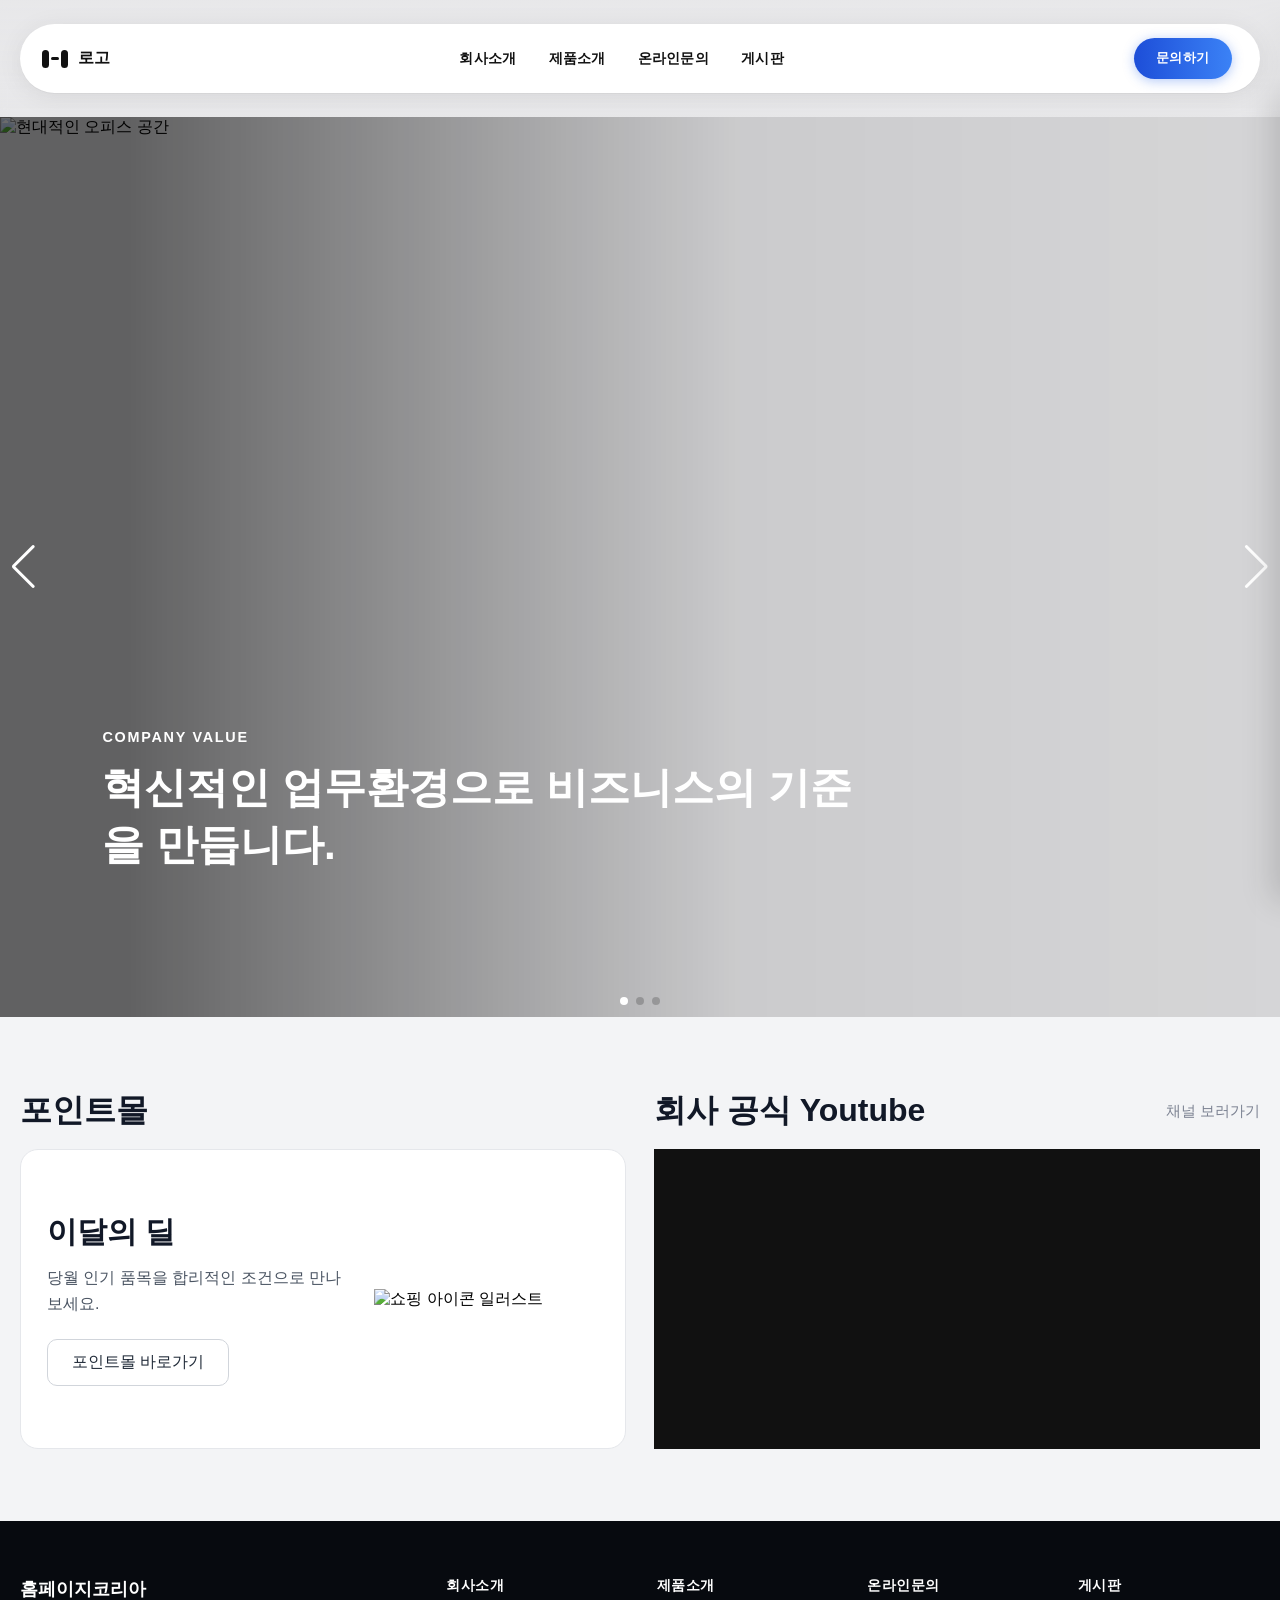
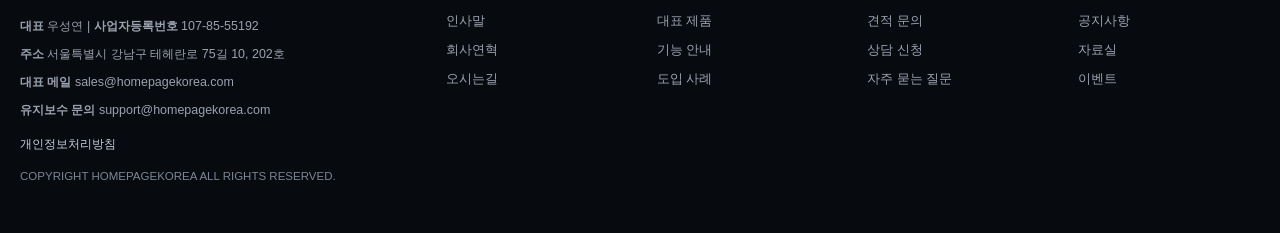
==== index.html @ 48cbd507 "first" ====
<!DOCTYPE html>
<html lang="ko">
<head>
    <meta charset="UTF-8">
    <meta name="viewport" content="width=device-width, initial-scale=1.0">
    <title>홈페이지코리아</title>
    <link rel="stylesheet" href="./style.css">
</head>
<body>
    <div class="header-wrap">
        <header class="site-header">
            <a href="index.html" class="logo" aria-label="홈">
                <span class="logo-mark" aria-hidden="true"><span class="pill"></span><span class="bar"></span><span class="pill"></span></span>
                로고
            </a>
            <nav class="main-nav" aria-label="주요 메뉴">
                <ul>
                    <li><a href="sub01.html">회사소개</a></li>
                    <li><a href="sub02.html">제품소개</a></li>
                    <li><a href="sub03.html">온라인문의</a></li>
                    <li><a href="sub04.html">게시판</a></li>
                </ul>
            </nav>
            <button type="button" class="btn-contact">문의하기</button>
            <button type="button" class="hamburger-btn" aria-label="메뉴 열기" aria-controls="mobile-drawer" aria-expanded="false">
                <span></span>
                <span></span>
                <span></span>
            </button>
        </header>
    </div>
    <div class="drawer-overlay" id="drawer-overlay"></div>
    <aside class="drawer-menu" id="mobile-drawer" aria-label="모바일 메뉴">
        <button type="button" class="drawer-close" id="drawer-close" aria-label="메뉴 닫기">&times;</button>
        <nav class="drawer-nav" aria-label="모바일 주요 메뉴">
            <ul>
                <li><a href="sub01.html">회사소개</a></li>
                <li><a href="sub02.html">제품소개</a></li>
                <li><a href="sub03.html">온라인문의</a></li>
                <li><a href="sub04.html">게시판</a></li>
            </ul>
        </nav>
        <button type="button" class="btn-contact drawer-contact">문의하기</button>
    </aside>
    <!-- slider -->
    <!-- Swiper -->
    <link
      rel="stylesheet"
      href="https://cdn.jsdelivr.net/npm/swiper@11/swiper-bundle.min.css"/>
    <div class="visual">
      <div class="swiper" style="width:100%;height:100vh;">
        <div class="swiper-wrapper">
          <div class="swiper-slide">
            <img src="https://images.unsplash.com/photo-1497366754035-f200968a6e72?auto=format&fit=crop&w=1920&q=80" alt="현대적인 오피스 공간" class="visual-image">
            <div class="slide-caption">
              <p class="slide-caption-sub">COMPANY VALUE</p>
              <h2>혁신적인 업무환경으로 비즈니스의 기준을 만듭니다.</h2>
            </div>
          </div>
          <div class="swiper-slide">
            <img src="https://images.unsplash.com/photo-1521737604893-d14cc237f11d?auto=format&fit=crop&w=1920&q=80" alt="회의 중인 비즈니스 팀" class="visual-image">
            <div class="slide-caption">
              <p class="slide-caption-sub">TEAM WORK</p>
              <h2>전문 인력이 협업해 고객 성공을 함께 설계합니다.</h2>
            </div>
          </div>
          <div class="swiper-slide">
            <img src="https://images.unsplash.com/photo-1556761175-b413da4baf72?auto=format&fit=crop&w=1920&q=80" alt="클라이언트 상담 장면" class="visual-image">
            <div class="slide-caption">
              <p class="slide-caption-sub">CLIENT PARTNER</p>
              <h2>신뢰 기반의 맞춤 전략으로 성장을 지원합니다.</h2>
            </div>
          </div>
        </div>
        <!-- If you want navigation buttons -->
        <div class="swiper-button-next"></div>
        <div class="swiper-button-prev"></div>
        <div class="swiper-pagination"></div>
      </div>
    </div>
    <script src="https://cdn.jsdelivr.net/npm/swiper@11/swiper-bundle.min.js"></script>
    <script>
      const swiper = new Swiper('.swiper', {
        loop: true,
        pagination: {
          el: '.swiper-pagination',
          clickable: true,
        },
        navigation: {
          nextEl: '.swiper-button-next',
          prevEl: '.swiper-button-prev',
        },
      });
    </script>
    <main>
        <section class="highlight-section">
            <div class="highlight-inner">
                <article class="pointmall-panel">
                    <div class="panel-head">
                        <h2>포인트몰</h2>
                    </div>
                    <div class="pointmall-card">
                        <div class="pointmall-text">
                            <h3>이달의 딜</h3>
                            <p>당월 인기 품목을 합리적인 조건으로 만나보세요.</p>
                            <a href="#" class="pointmall-link">포인트몰 바로가기</a>
                        </div>
                        <img src="https://cdn-icons-png.flaticon.com/512/2331/2331966.png" alt="쇼핑 아이콘 일러스트">
                    </div>
                </article>

                <article class="youtube-panel">
                    <div class="panel-head">
                        <h2>회사 공식 Youtube</h2>
                        <a href="#" class="panel-more">채널 보러가기</a>
                    </div>
                    <div class="youtube-frame">
                        <iframe
                            src="https://www.youtube.com/embed/F0B7HDiY-10"
                            title="회사 공식 유튜브 영상"
                            loading="lazy"
                            allow="accelerometer; autoplay; clipboard-write; encrypted-media; gyroscope; picture-in-picture; web-share"
                            referrerpolicy="strict-origin-when-cross-origin"
                            allowfullscreen></iframe>
                    </div>
                </article>
            </div>
        </section>

    </main>
    <footer class="site-footer">
        <div class="footer-inner">
            <div class="footer-company">
                <h2 class="footer-title">홈페이지코리아</h2>
                <address class="footer-address">
                    <p><strong>대표</strong> 우성연 | <strong>사업자등록번호</strong> 107-85-55192</p>
                    <p><strong>주소</strong> 서울특별시 강남구 테헤란로 75길 10, 202호</p>
                    <p><strong>대표 메일</strong> sales@homepagekorea.com</p>
                    <p><strong>유지보수 문의</strong> support@homepagekorea.com</p>
                </address>
                <p class="footer-link-row"><a href="#">개인정보처리방침</a></p>
                <p class="footer-copy">COPYRIGHT HOMEPAGEKOREA ALL RIGHTS RESERVED.</p>
            </div>

            <nav class="footer-nav" aria-label="푸터 메뉴">
                <section>
                    <h3>회사소개</h3>
                    <ul>
                        <li><a href="#">인사말</a></li>
                        <li><a href="#">회사연혁</a></li>
                        <li><a href="#">오시는길</a></li>
                    </ul>
                </section>
                <section>
                    <h3>제품소개</h3>
                    <ul>
                        <li><a href="sub02.html">대표 제품</a></li>
                        <li><a href="#">기능 안내</a></li>
                        <li><a href="#">도입 사례</a></li>
                    </ul>
                </section>
                <section>
                    <h3>온라인문의</h3>
                    <ul>
                        <li><a href="sub03.html">견적 문의</a></li>
                        <li><a href="#">상담 신청</a></li>
                        <li><a href="#">자주 묻는 질문</a></li>
                    </ul>
                </section>
                <section>
                    <h3>게시판</h3>
                    <ul>
                        <li><a href="sub04.html">공지사항</a></li>
                        <li><a href="#">자료실</a></li>
                        <li><a href="#">이벤트</a></li>
                    </ul>
                </section>
            </nav>
        </div>
    </footer>
    <script src="./script.js"></script>
</body>
</html>
---- style.css ----
* { box-sizing: border-box; }

:root {
    --content-max-width: 1240px;
}

body {
    margin: 0;
    min-height: 100vh;
    font-family: "Pretendard", "Malgun Gothic", sans-serif;
    background: #e8e8ea;
}
.header-wrap {
    padding: 24px 20px;
    position: sticky;
    top: 0;
    z-index: 100;
    background: linear-gradient(to bottom, rgba(232, 232, 234, 0.95), rgba(232, 232, 234, 0.65) 65%, rgba(232, 232, 234, 0));
    backdrop-filter: blur(4px);
}
.site-header {
    max-width: var(--content-max-width);
    margin: 0 auto;
    display: flex;
    align-items: center;
    justify-content: space-between;
    gap: 24px;
    padding: 14px 28px 14px 22px;
    background: #fff;
    border-radius: 999px;
    box-shadow: 0 4px 24px rgba(0, 0, 0, 0.08), 0 1px 0 rgba(0, 0, 0, 0.04);
}
.logo {
    display: flex;
    align-items: center;
    gap: 10px;
    text-decoration: none;
    color: #111;
    font-weight: 700;
    font-size: 1rem;
    letter-spacing: -0.02em;
    flex-shrink: 0;
}
.logo-mark {
    display: flex;
    align-items: center;
    gap: 2px;
    height: 22px;
}
.logo-mark .pill {
    width: 7px;
    height: 18px;
    background: #111;
    border-radius: 999px;
}
.logo-mark .bar {
    width: 8px;
    height: 3px;
    background: #111;
    border-radius: 2px;
    align-self: center;
}
.main-nav ul {
    list-style: none;
    margin: 0;
    padding: 0;
    display: flex;
    flex-wrap: wrap;
    justify-content: center;
    gap: clamp(12px, 3vw, 32px);
}
.main-nav a {
    text-decoration: none;
    color: #111;
    font-size: 0.875rem;
    font-weight: 600;
    letter-spacing: 0.02em;
}
.main-nav a:hover { color: #2563eb; }
.btn-contact {
    flex-shrink: 0;
    padding: 12px 22px;
    border: none;
    border-radius: 999px;
    font-size: 0.8rem;
    font-weight: 700;
    letter-spacing: 0.04em;
    color: #fff;
    cursor: pointer;
    background: linear-gradient(90deg, #1d4ed8 0%, #3b82f6 100%);
    box-shadow: 0 2px 12px rgba(37, 99, 235, 0.35);
}
.btn-contact:hover {
    filter: brightness(1.05);
}
.hamburger-btn {
    display: none;
    width: 42px;
    height: 42px;
    border: 1px solid #d4d4d8;
    border-radius: 10px;
    background: #fff;
    align-items: center;
    justify-content: center;
    padding: 0;
    cursor: pointer;
}
.hamburger-btn span {
    display: block;
    width: 18px;
    height: 2px;
    border-radius: 999px;
    background: #111;
    margin: 3px 0;
}
.drawer-overlay {
    position: fixed;
    inset: 0;
    background: rgba(0, 0, 0, 0.45);
    opacity: 0;
    visibility: hidden;
    transition: opacity 0.25s ease, visibility 0.25s ease;
    z-index: 30;
}
.drawer-menu {
    position: fixed;
    top: 0;
    right: 0;
    width: min(80vw, 320px);
    height: 100vh;
    background: #fff;
    box-shadow: -8px 0 30px rgba(0, 0, 0, 0.15);
    transform: translateX(100%);
    transition: transform 0.25s ease;
    z-index: 40;
    padding: 20px 18px 24px;
    display: flex;
    flex-direction: column;
    gap: 20px;
}
.drawer-close {
    align-self: flex-end;
    border: none;
    background: transparent;
    font-size: 1.8rem;
    line-height: 1;
    cursor: pointer;
    color: #111;
}
.drawer-nav ul {
    list-style: none;
    margin: 0;
    padding: 0;
    display: flex;
    flex-direction: column;
    gap: 16px;
}
.drawer-nav a {
    text-decoration: none;
    color: #111;
    font-size: 1rem;
    font-weight: 700;
}
.drawer-contact {
    margin-top: auto;
    width: 100%;
}

.visual .swiper-slide {
    position: relative;
}

.visual-image {
    width: 100%;
    height: 100vh;
    display: block;
    object-fit: cover;
}

.slide-caption {
    position: absolute;
    left: 8%;
    bottom: 16%;
    max-width: min(760px, 84%);
    color: #fff;
    z-index: 2;
}

.slide-caption-sub,
.slide-caption h2 {
    opacity: 0;
    transform: translateY(28px);
    transition: opacity 0.7s ease, transform 0.7s ease;
}

.slide-caption-sub {
    margin: 0 0 14px;
    font-size: 0.9rem;
    font-weight: 700;
    letter-spacing: 0.12em;
}

.slide-caption h2 {
    margin: 0;
    font-size: clamp(1.6rem, 3.3vw, 3rem);
    line-height: 1.35;
    transition-delay: 0.15s;
}

.swiper-slide-active .slide-caption-sub,
.swiper-slide-active .slide-caption h2 {
    opacity: 1;
    transform: translateY(0);
}

.visual .swiper-slide::after {
    content: "";
    position: absolute;
    inset: 0;
    background: linear-gradient(90deg, rgba(0, 0, 0, 0.58) 10%, rgba(0, 0, 0, 0.12) 58%, rgba(0, 0, 0, 0.08) 100%);
    z-index: 1;
}

.visual .swiper {
    --swiper-navigation-color: #ffffff;
    --swiper-theme-color: #ffffff;
}

.visual .swiper-button-next,
.visual .swiper-button-prev {
    color: #ffffff;
}

.visual .swiper-button-next:hover,
.visual .swiper-button-prev:hover {
    color: #ffffff;
}

body.drawer-open {
    overflow: hidden;
}
body.drawer-open .drawer-overlay {
    opacity: 1;
    visibility: visible;
}
body.drawer-open .drawer-menu {
    transform: translateX(0);
}
@media (max-width: 720px) {
    .site-header {
        border-radius: 20px;
        padding: 12px 14px;
        gap: 12px;
    }
    .main-nav,
    .btn-contact {
        display: none;
    }
    .hamburger-btn {
        display: inline-flex;
    }

    .slide-caption {
        left: 6%;
        right: 6%;
        bottom: 12%;
    }
}

.highlight-section {
    padding: 72px 20px;
    background: #f3f4f6;
}

.highlight-inner {
    max-width: var(--content-max-width);
    margin: 0 auto;
    display: grid;
    grid-template-columns: repeat(2, minmax(0, 1fr));
    gap: 28px;
}

.highlight-inner:has(.subVisual) {
    grid-template-columns: 1fr;
}

.subVisual {
    grid-column: 1 / -1;
    min-width: 0;
}

.subVisual-head {
    display: flex;
    flex-wrap: wrap;
    align-items: flex-end;
    justify-content: space-between;
    gap: 16px 28px;
    margin-bottom: 28px;
}

.sub_header {
    margin: 0;
    min-width: 0;
}

.sub_ia-path {
    flex-shrink: 0;
    margin-left: auto;
}

.sub_breadcrumb {
    list-style: none;
    margin: 0;
    padding: 0;
    display: flex;
    flex-wrap: wrap;
    align-items: center;
    gap: 0;
    font-size: 0.875rem;
    line-height: 1.4;
    color: #6b7280;
}

.sub_breadcrumb li {
    display: inline-flex;
    align-items: center;
}

.sub_breadcrumb li + li::before {
    content: ">";
    margin: 0 10px;
    color: #d1d5db;
    font-weight: 400;
    font-size: 0.75rem;
}

.sub_breadcrumb a {
    color: inherit;
    text-decoration: none;
}

.sub_breadcrumb a:hover {
    color: #111827;
}

.sub_breadcrumb [aria-current="page"] {
    color: #111827;
    font-weight: 600;
}

.sub_header-label {
    margin: 0 0 10px;
    font-size: 0.85rem;
    font-weight: 700;
    letter-spacing: 0.14em;
    color: #6b7280;
    text-transform: uppercase;
}

.sub_header-title {
    margin: 0;
    font-size: clamp(1.75rem, 4vw, 2.5rem);
    font-weight: 700;
    line-height: 1.3;
    color: #111827;
}

.sub_body {
    background: #ffffff;
    border-radius: 20px;
    padding: clamp(20px, 4vw, 36px);
    box-shadow: 0 4px 28px rgba(0, 0, 0, 0.06);
    border: 1px solid #e5e7eb;
}

.main_content {
    display: grid;
    grid-template-columns: minmax(0, 1fr) minmax(0, 1.05fr);
    gap: clamp(24px, 4vw, 48px);
    align-items: stretch;
}

.main_content-visual {
    position: relative;
    border-radius: 18px;
    overflow: hidden;
    background: #e8e9eb;
    min-height: 380px;
}

.main_content-visual-deco {
    position: absolute;
    top: -18%;
    right: -22%;
    width: 88%;
    height: 72%;
    background: #00c78c;
    transform: rotate(-14deg);
    border-radius: 28px;
    z-index: 0;
}

.main_content-visual-inner {
    position: relative;
    z-index: 1;
    padding: 28px 24px 0;
    display: flex;
    flex-direction: column;
    height: 100%;
    min-height: 380px;
}

.main_content-logo {
    margin: 0 0 12px;
    font-size: 1.35rem;
    font-weight: 800;
    letter-spacing: -0.03em;
    color: #1f2937;
}

.main_content-logo-green {
    color: #00c78c;
}

.main_content-tag-en {
    margin: 0 0 20px;
    font-size: 0.78rem;
    font-weight: 500;
    letter-spacing: 0.02em;
    color: #6b7280;
    line-height: 1.45;
    max-width: 220px;
}

.main_content-headline {
    margin: 0 0 auto;
    font-size: clamp(1.35rem, 2.8vw, 1.85rem);
    font-weight: 800;
    line-height: 1.35;
    letter-spacing: -0.04em;
    color: #1f2937;
}

.main_content-car {
    margin-top: 16px;
    margin-left: -8px;
    margin-right: -12px;
    align-self: stretch;
    display: flex;
    justify-content: flex-end;
    align-items: flex-end;
}

.main_content-car img {
    width: min(100%, 420px);
    height: auto;
    display: block;
    object-fit: contain;
    object-position: right bottom;
}

.main_content-facts {
    margin: 0;
    padding: 8px 0 0;
    display: flex;
    flex-direction: column;
    min-width: 0;
}

.main_content-fact-row {
    display: grid;
    grid-template-columns: minmax(100px, 120px) minmax(0, 1fr);
    gap: 16px 20px;
    padding: 18px 0;
    border-bottom: 1px solid #e5e7eb;
    align-items: start;
}

.main_content-fact-row:first-child {
    padding-top: 0;
}

.main_content-facts dt {
    margin: 0;
    font-size: 0.9rem;
    font-weight: 700;
    color: #374151;
}

.main_content-facts dd {
    margin: 0;
    font-size: 0.9rem;
    line-height: 1.55;
    color: #4b5563;
}

.main_content-facts a {
    color: #00a67a;
    text-decoration: underline;
    text-underline-offset: 3px;
}

.main_content-facts a:hover {
    color: #008f6a;
}

@media (max-width: 900px) {
    .main_content {
        grid-template-columns: 1fr;
    }

    .main_content-visual-inner {
        min-height: 340px;
    }

    .main_content-car {
        justify-content: center;
        margin-left: 0;
        margin-right: 0;
    }

    .main_content-fact-row {
        grid-template-columns: 1fr;
        gap: 6px;
    }
}

.main_content-visual--product .main_content-visual-deco {
    background: linear-gradient(145deg, #1d4ed8 0%, #3b82f6 100%);
}

.main_content-logo-accent {
    color: #2563eb;
}

.main_content:has(.main_content-visual--product) .main_content-facts a {
    color: #2563eb;
}

.main_content:has(.main_content-visual--product) .main_content-facts a:hover {
    color: #1d4ed8;
}

.visually-hidden {
    position: absolute;
    width: 1px;
    height: 1px;
    padding: 0;
    margin: -1px;
    overflow: hidden;
    clip: rect(0, 0, 0, 0);
    white-space: nowrap;
    border: 0;
}

.sub_inquiry {
    max-width: 720px;
    margin: 0 auto;
}

.sub_inquiry_title {
    margin: 0 0 10px;
    font-size: 1.35rem;
    font-weight: 800;
    color: #111827;
}

.sub_inquiry_lead {
    margin: 0 0 28px;
    font-size: 0.95rem;
    line-height: 1.65;
    color: #4b5563;
}

.sub_contact_form {
    display: grid;
    gap: 20px;
}

.sub_contact_field {
    display: flex;
    flex-direction: column;
    gap: 8px;
}

.sub_contact_field label {
    font-size: 0.875rem;
    font-weight: 700;
    color: #374151;
}

.sub_contact_req {
    color: #dc2626;
    font-weight: 700;
}

.sub_contact_field input,
.sub_contact_field select,
.sub_contact_field textarea {
    width: 100%;
    padding: 12px 14px;
    border: 1px solid #d1d5db;
    border-radius: 10px;
    font: inherit;
    font-size: 0.95rem;
    color: #111827;
    background: #fff;
}

.sub_contact_field input:focus,
.sub_contact_field select:focus,
.sub_contact_field textarea:focus {
    outline: none;
    border-color: #3b82f6;
    box-shadow: 0 0 0 3px rgba(59, 130, 246, 0.2);
}

.sub_contact_field textarea {
    resize: vertical;
    min-height: 140px;
}

.sub_contact_actions {
    display: flex;
    justify-content: flex-end;
    margin-top: 8px;
}

.sub_contact_submit {
    padding: 14px 28px;
    border: none;
    border-radius: 999px;
    font-size: 0.9rem;
    font-weight: 700;
    letter-spacing: 0.04em;
    color: #fff;
    cursor: pointer;
    background: linear-gradient(90deg, #1d4ed8 0%, #3b82f6 100%);
    box-shadow: 0 2px 12px rgba(37, 99, 235, 0.35);
}

.sub_contact_submit:hover {
    filter: brightness(1.05);
}

.sub_board_heading {
    margin: 0 0 18px;
    font-size: 1.35rem;
    font-weight: 800;
    color: #111827;
}

.sub_board_toolbar {
    display: flex;
    flex-wrap: wrap;
    align-items: center;
    justify-content: space-between;
    gap: 16px;
    margin-bottom: 18px;
}

.sub_board_count {
    margin: 0;
    font-size: 0.9rem;
    color: #4b5563;
}

.sub_board_search {
    display: flex;
    gap: 8px;
    align-items: center;
}

.sub_board_search input {
    min-width: 180px;
    padding: 10px 12px;
    border: 1px solid #d1d5db;
    border-radius: 10px;
    font: inherit;
    font-size: 0.875rem;
}

.sub_board_search_btn {
    padding: 10px 18px;
    border: none;
    border-radius: 999px;
    font-size: 0.8rem;
    font-weight: 700;
    color: #fff;
    cursor: pointer;
    background: #1f2937;
}

.sub_board_search_btn:hover {
    background: #111827;
}

.sub_board_table_wrap {
    overflow-x: auto;
    border: 1px solid #e5e7eb;
    border-radius: 12px;
    background: #fff;
}

.sub_board_table {
    width: 100%;
    border-collapse: collapse;
    font-size: 0.875rem;
}

.sub_board_table thead {
    background: #f9fafb;
}

.sub_board_table th,
.sub_board_table td {
    padding: 14px 16px;
    text-align: left;
    border-bottom: 1px solid #e5e7eb;
    vertical-align: middle;
}

.sub_board_table tbody tr:last-child td {
    border-bottom: none;
}

.sub_board_table th {
    font-weight: 700;
    color: #374151;
}

.sub_board_table td {
    color: #4b5563;
}

.sub_board_col_no {
    width: 56px;
    text-align: center;
}

.sub_board_col_no,
.sub_board_table td:first-child {
    text-align: center;
}

.sub_board_col_cat {
    width: 88px;
}

.sub_board_col_date {
    width: 110px;
    white-space: nowrap;
}

.sub_board_col_hit {
    width: 64px;
    text-align: center;
}

.sub_board_table .sub_board_col_hit,
.sub_board_table td:last-child {
    text-align: center;
}

.sub_board_subject a {
    color: #111827;
    text-decoration: none;
    font-weight: 600;
}

.sub_board_subject a:hover {
    color: #2563eb;
    text-decoration: underline;
}

.sub_board_badge {
    display: inline-block;
    padding: 4px 8px;
    border-radius: 6px;
    font-size: 0.72rem;
    font-weight: 700;
    background: #e5e7eb;
    color: #4b5563;
}

.sub_board_badge--notice {
    background: #dbeafe;
    color: #1d4ed8;
}

.sub_board_pager {
    display: flex;
    justify-content: center;
    align-items: center;
    gap: 8px;
    margin-top: 24px;
}

.sub_board_page {
    display: inline-flex;
    align-items: center;
    justify-content: center;
    min-width: 36px;
    height: 36px;
    padding: 0 10px;
    border-radius: 8px;
    font-size: 0.875rem;
    font-weight: 600;
    text-decoration: none;
    color: #4b5563;
    border: 1px solid #e5e7eb;
    background: #fff;
}

.sub_board_page:hover {
    border-color: #3b82f6;
    color: #2563eb;
}

.sub_board_page.is-current {
    border-color: #2563eb;
    background: #eff6ff;
    color: #1d4ed8;
}

.main-nav a[aria-current="page"] {
    color: #2563eb;
}

.pointmall-panel,
.youtube-panel {
    min-width: 0;
}

.panel-head {
    display: flex;
    align-items: center;
    justify-content: space-between;
    margin-bottom: 16px;
}

.panel-head h2 {
    margin: 0;
    font-size: 2rem;
    font-weight: 700;
    color: #111827;
}

.panel-more {
    color: #7b8191;
    font-size: 0.95rem;
    text-decoration: none;
}

.pointmall-card {
    border: 1px solid #e5e7eb;
    border-radius: 18px;
    background: #ffffff;
    padding: 34px 26px;
    display: flex;
    align-items: center;
    justify-content: space-between;
    gap: 20px;
    min-height: 300px;
}

.pointmall-text h3 {
    margin: 0 0 12px;
    font-size: 1.9rem;
    color: #111827;
}

.pointmall-text p {
    margin: 0 0 22px;
    color: #4b5563;
    line-height: 1.6;
}

.pointmall-link {
    display: inline-block;
    padding: 12px 24px;
    border: 1px solid #d1d5db;
    border-radius: 10px;
    color: #1f2937;
    text-decoration: none;
    background: #fff;
}

.pointmall-card img {
    width: min(46%, 260px);
    height: auto;
    object-fit: contain;
}

.youtube-frame {
    border-radius: 0;
    overflow: hidden;
    background: #111;
}

.youtube-frame iframe {
    width: 100%;
    height: 300px;
    border: 0;
    display: block;
}

.site-footer {
    background: #070a0f;
    color: #d3d6db;
    padding: 56px 20px 40px;
}

.footer-inner {
    max-width: var(--content-max-width);
    margin: 0 auto;
    display: grid;
    grid-template-columns: 1.8fr 4fr;
    gap: 60px;
}

.footer-sns {
    display: flex;
    gap: 8px;
    margin-bottom: 26px;
}

.footer-sns a {
    width: 28px;
    height: 28px;
    display: inline-flex;
    align-items: center;
    justify-content: center;
    border: 1px solid #2d3340;
    border-radius: 4px;
    color: #b9c0cb;
    text-decoration: none;
    font-size: 0.72rem;
}

.footer-title {
    margin: 0 0 16px;
    color: #ffffff;
    font-size: 1.1rem;
}

.footer-address {
    margin: 0 0 14px;
    font-style: normal;
}

.footer-address p,
.footer-link-row,
.footer-copy {
    margin: 0 0 8px;
    font-size: 0.78rem;
    line-height: 1.6;
    color: #9ba2af;
}

.footer-link-row a {
    color: #c8cfdb;
    text-decoration: none;
}

.footer-copy {
    margin-top: 12px;
    font-size: 0.72rem;
    color: #7d8593;
}

.footer-nav {
    display: grid;
    grid-template-columns: repeat(4, minmax(0, 1fr));
    gap: 28px;
}

.footer-nav section h3 {
    margin: 0 0 16px;
    color: #ffffff;
    font-size: 0.85rem;
    letter-spacing: 0.04em;
}

.footer-nav ul {
    margin: 0;
    padding: 0;
    list-style: none;
    display: grid;
    gap: 10px;
}

.footer-nav a {
    color: #9ba2af;
    text-decoration: none;
    font-size: 0.8rem;
    line-height: 1.4;
}

.footer-nav a:hover,
.footer-link-row a:hover,
.footer-sns a:hover {
    color: #ffffff;
    border-color: #4b5568;
}

@media (max-width: 1024px) {
    .highlight-inner {
        grid-template-columns: 1fr;
    }

    .panel-head h2 {
        font-size: 1.7rem;
    }

    .pointmall-card {
        min-height: 240px;
    }

    .footer-inner {
        grid-template-columns: 1fr;
        gap: 40px;
    }

    .footer-nav {
        grid-template-columns: repeat(2, minmax(0, 1fr));
        row-gap: 30px;
    }
}

@media (max-width: 640px) {
    .highlight-section {
        padding: 44px 16px;
    }

    .subVisual-head {
        flex-direction: column;
        align-items: flex-start;
    }

    .sub_ia-path {
        margin-left: 0;
    }

    .panel-head {
        margin-bottom: 12px;
    }

    .panel-head h2 {
        font-size: 1.5rem;
    }

    .slide-caption h2 {
        font-size: 1.45rem;
    }

    .pointmall-card {
        flex-direction: column;
        align-items: flex-start;
        min-height: 0;
        padding: 22px 18px;
    }

    .pointmall-card img {
        width: 70%;
        max-width: 210px;
        align-self: center;
    }

    .youtube-frame iframe {
        height: 220px;
    }

    .site-footer {
        padding: 40px 16px 32px;
    }

    .footer-nav {
        grid-template-columns: 1fr;
        gap: 22px;
    }
}
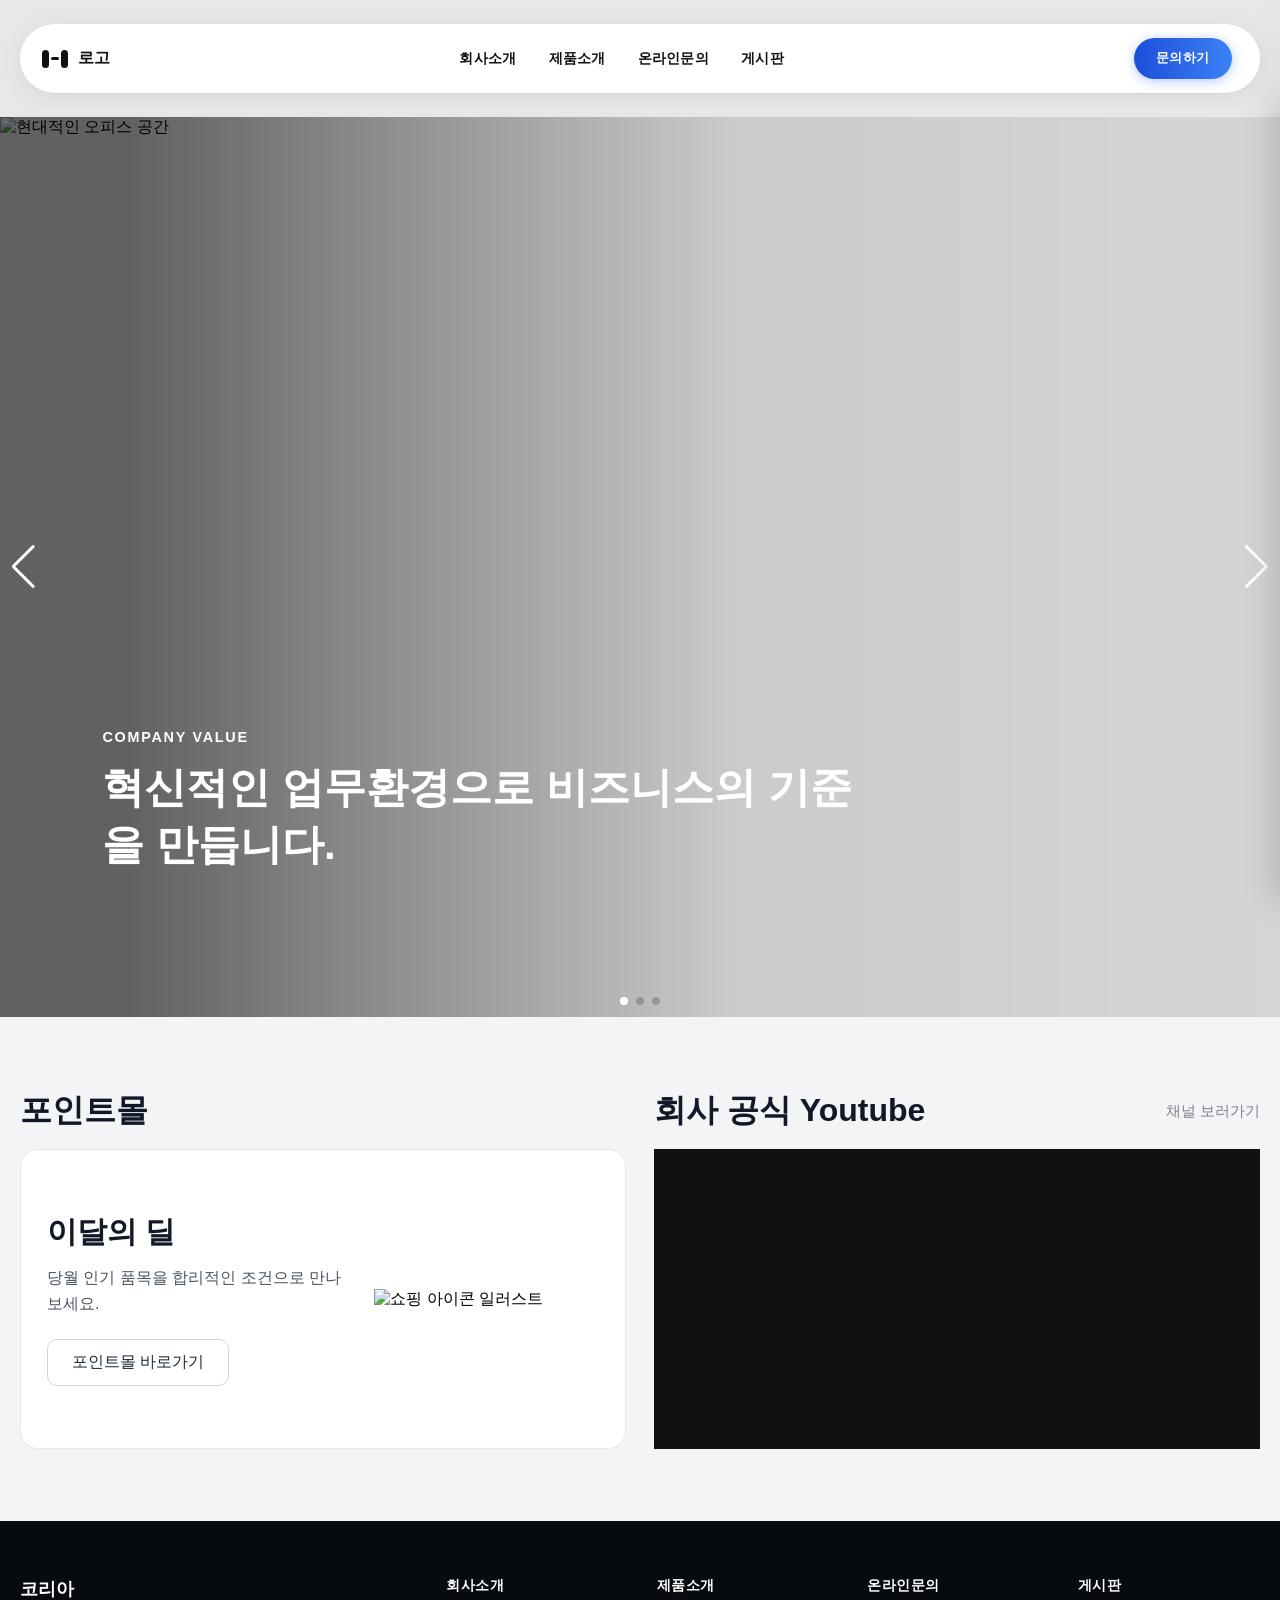
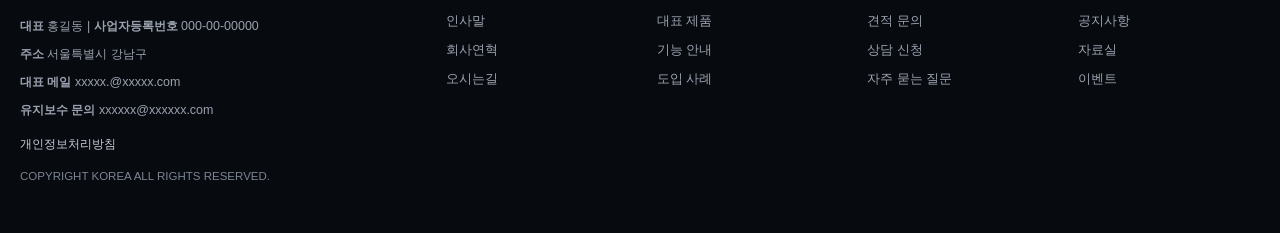
==== commit 7248665f: "modify" ====
--- a/index.html
+++ b/index.html
@@ -3,7 +3,7 @@
 <head>
     <meta charset="UTF-8">
     <meta name="viewport" content="width=device-width, initial-scale=1.0">
-    <title>홈페이지코리아</title>
+    <title>코리아</title>
     <link rel="stylesheet" href="./style.css">
 </head>
 <body>
@@ -131,15 +131,15 @@
     <footer class="site-footer">
         <div class="footer-inner">
             <div class="footer-company">
-                <h2 class="footer-title">홈페이지코리아</h2>
+                <h2 class="footer-title">코리아</h2>
                 <address class="footer-address">
-                    <p><strong>대표</strong> 우성연 | <strong>사업자등록번호</strong> 107-85-55192</p>
-                    <p><strong>주소</strong> 서울특별시 강남구 테헤란로 75길 10, 202호</p>
-                    <p><strong>대표 메일</strong> sales@homepagekorea.com</p>
-                    <p><strong>유지보수 문의</strong> support@homepagekorea.com</p>
+                    <p><strong>대표</strong> 홍길동 | <strong>사업자등록번호</strong> 000-00-00000</p>
+                    <p><strong>주소</strong> 서울특별시 강남구</p>
+                    <p><strong>대표 메일</strong> xxxxx.@xxxxx.com</p>
+                    <p><strong>유지보수 문의</strong> xxxxxx@xxxxxx.com</p>
                 </address>
                 <p class="footer-link-row"><a href="#">개인정보처리방침</a></p>
-                <p class="footer-copy">COPYRIGHT HOMEPAGEKOREA ALL RIGHTS RESERVED.</p>
+                <p class="footer-copy">COPYRIGHT KOREA ALL RIGHTS RESERVED.</p>
             </div>
 
             <nav class="footer-nav" aria-label="푸터 메뉴">
